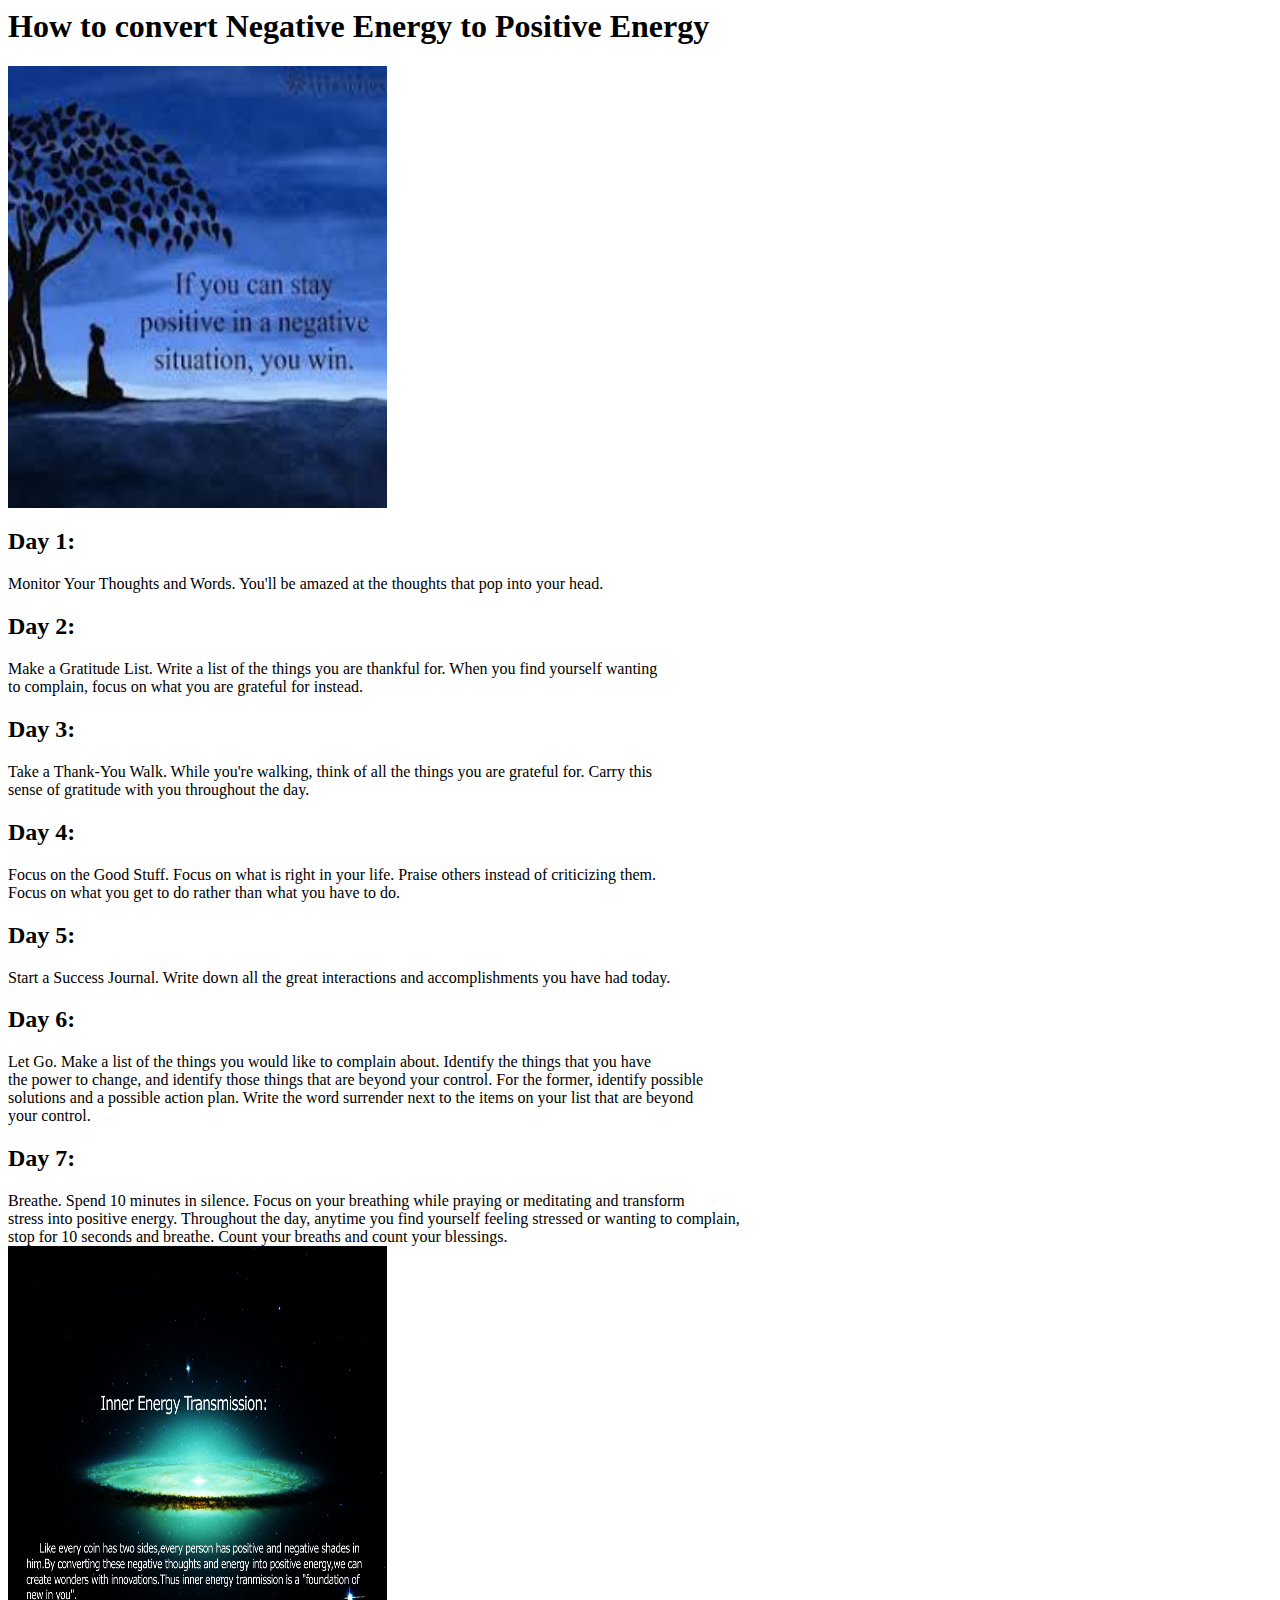
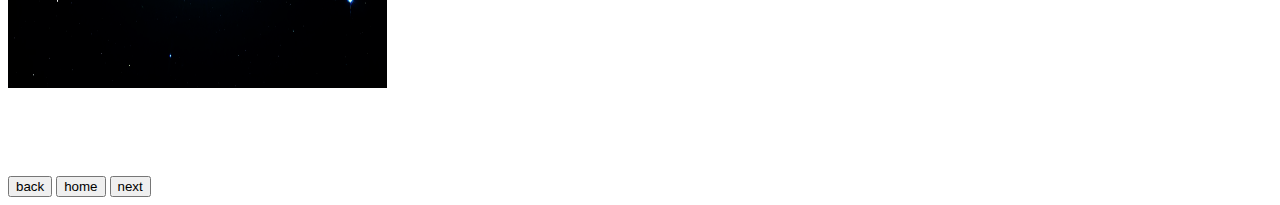
==== difference.html @ 49ac1b20 "secound version" ====
<html>
    <body>
        <h1>
            How to convert Negative Energy to Positive Energy
        </h1>
        <p>
            <img src="pic3.jpg" alt="not available" height="50%" width="30%"><br>
            <h2>Day 1:</h2> Monitor Your Thoughts and Words. You'll be amazed at the thoughts that pop into your head.<br>

            <h2>Day 2:</h2> Make a Gratitude List. Write a list of the things you are thankful for. When you find yourself wanting <br>
            to complain, focus on what you are grateful for instead.<br>

            <h2>Day 3:</h2> Take a Thank-You Walk. While you're walking, think of all the things you are grateful for. Carry this <br>
            sense of gratitude with you throughout the day.<br>

            <h2>Day 4:</h2> Focus on the Good Stuff. Focus on what is right in your life. Praise others instead of criticizing them.<br>
             Focus on what you get to do rather than what you have to do.<br>

            <h2>Day 5:</h2> Start a Success Journal. Write down all the great interactions and accomplishments you have had today.<br>

            <h2>Day 6:</h2> Let Go. Make a list of the things you would like to complain about. Identify the things that you have <br>
            the power to change, and identify those things that are beyond your control. For the former, identify possible <br>
            solutions and a possible action plan. Write the word surrender next to the items on your list that are beyond <br>
            your control.<br>

            <h2>Day 7:</h2> Breathe. Spend 10 minutes in silence. Focus on your breathing while praying or meditating and transform <br>
            stress into positive energy. Throughout the day, anytime you find yourself feeling stressed or wanting to complain, <br>
            stop for 10 seconds and breathe. Count your breaths and count your blessings.<br>
            <img src="pic31" alt="not available" height="50%" width="30%"><br>
        </p><br>
        <br>
        <br>
        <br>
        <button onclick="myFunction()">back</button>

            <script>
               function myFunction() {
               location.replace("file:///C:/Users/PRATHYUSHA%20REDDY/OneDrive/Desktop/energy/negative.html")
              }

            </script>
        <button onclick="myf()">home</button>
        <script>
            function myf() {
                location.replace("file:///C:/Users/PRATHYUSHA%20REDDY/OneDrive/Desktop/energy/intro.html")
            }
        </script>
        <button onclick="fun()">next</button>

             <script>
                 function fun() {
                 location.replace("file:///C:/Users/PRATHYUSHA%20REDDY/OneDrive/Desktop/energy/example.html")
               }
            </script>
        
    </body>
</html>
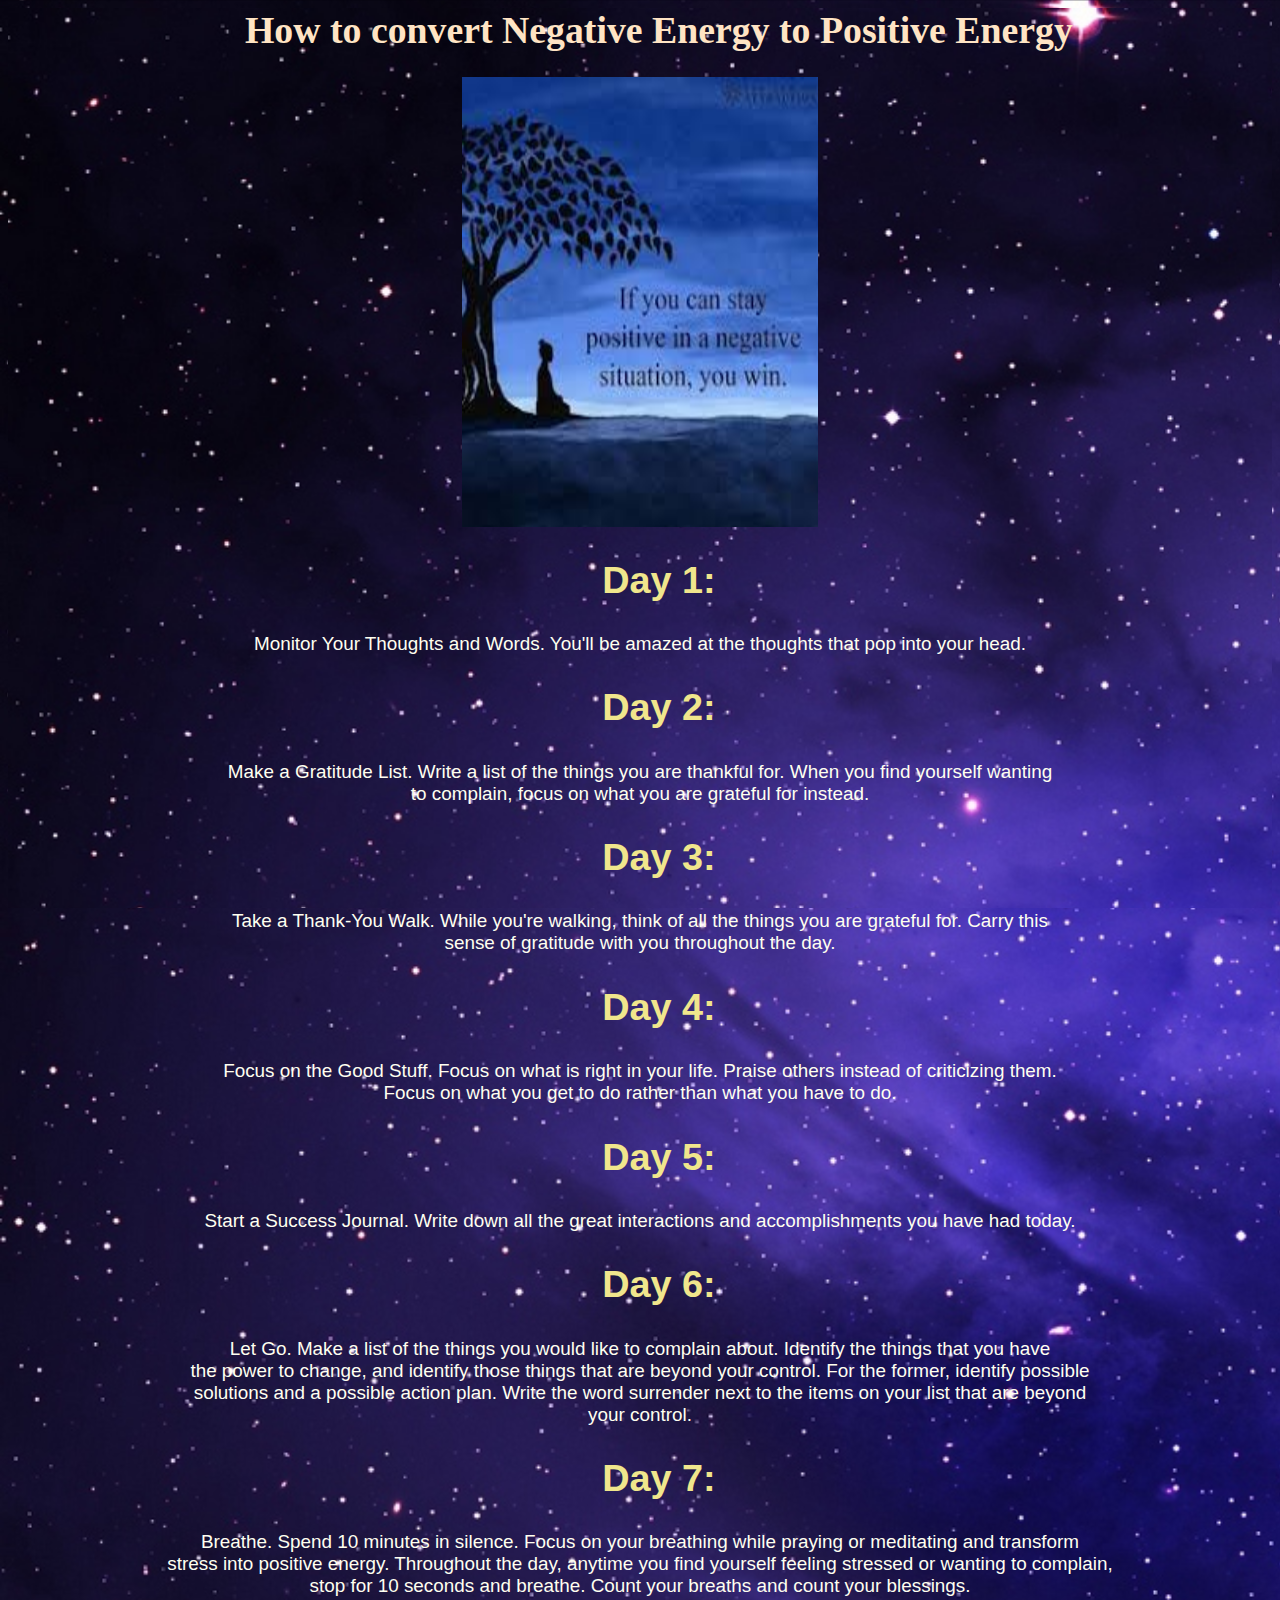
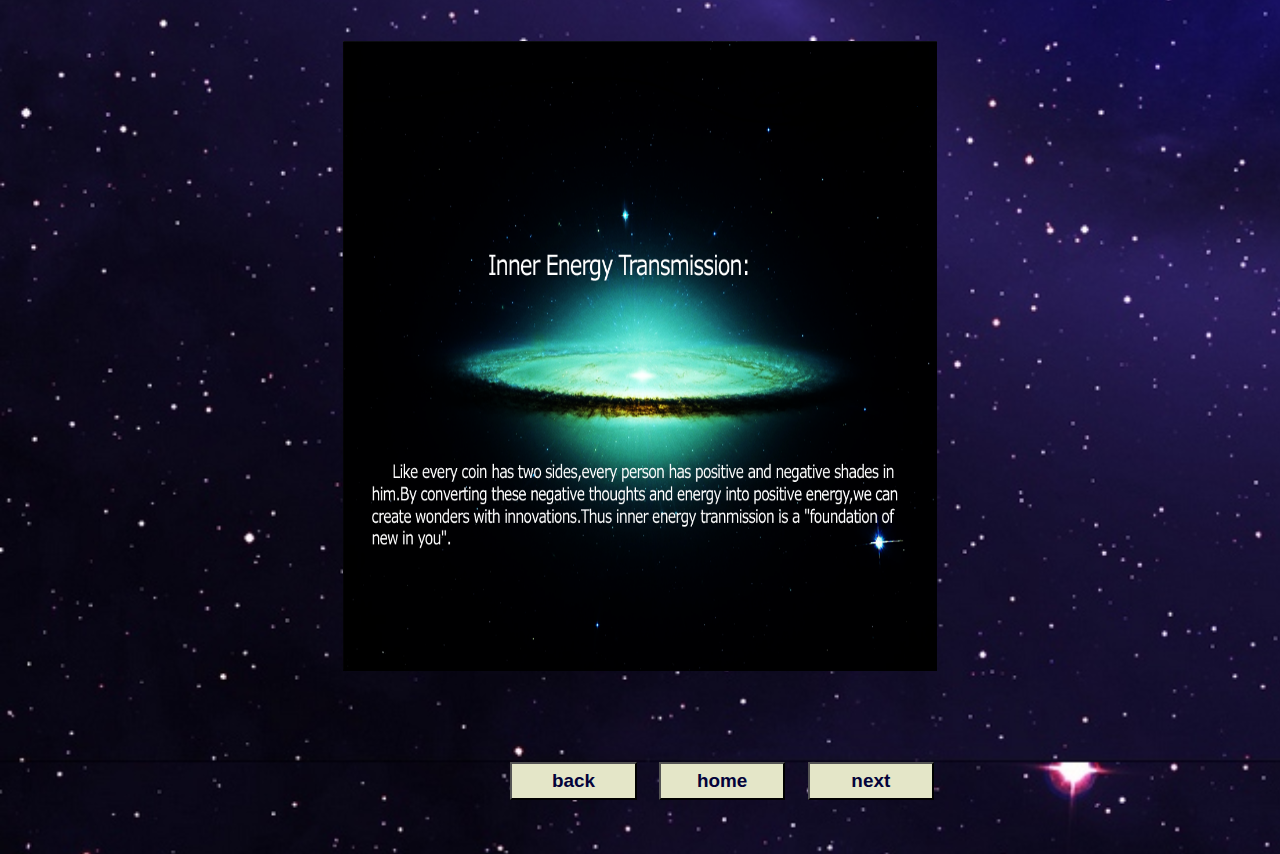
==== commit 08c5d2cd: "4 th version" ====
--- a/difference.html
+++ b/difference.html
@@ -1,57 +1,64 @@
 <html>
+    <head>
+        <link rel="stylesheet" href="design2.css" >
+     </head>
     <body>
         <h1>
             How to convert Negative Energy to Positive Energy
-        </h1>
-        <p>
-            <img src="pic3.jpg" alt="not available" height="50%" width="30%"><br>
-            <h2>Day 1:</h2> Monitor Your Thoughts and Words. You'll be amazed at the thoughts that pop into your head.<br>
+        </h1><p>
+            <img src="pic3.jpg" alt="not available" height="50%" width="30%"><br></p>
+            <h2>Day 1:</h2> <p>Monitor Your Thoughts and Words. You'll be amazed at the thoughts that pop into your head.<br></p>
 
-            <h2>Day 2:</h2> Make a Gratitude List. Write a list of the things you are thankful for. When you find yourself wanting <br>
-            to complain, focus on what you are grateful for instead.<br>
+            <h2>Day 2:</h2> <p>Make a Gratitude List. Write a list of the things you are thankful for. When you find yourself wanting <br>
+            to complain, focus on what you are grateful for instead.<br></p>
 
-            <h2>Day 3:</h2> Take a Thank-You Walk. While you're walking, think of all the things you are grateful for. Carry this <br>
+            <h2>Day 3:</h2> <p>Take a Thank-You Walk. While you're walking, think of all the things you are grateful for. Carry this <br>
             sense of gratitude with you throughout the day.<br>
+            </p>
+            <h2>Day 4:</h2><p>Focus on the Good Stuff. Focus on what is right in your life. Praise others instead of criticizing them.<br>
+             Focus on what you get to do rather than what you have to do.<br>
+            </p>
+            <h2>Day 5:</h2> <p>Start a Success Journal. Write down all the great interactions and accomplishments you have had today.<br></p>
 
-            <h2>Day 4:</h2> Focus on the Good Stuff. Focus on what is right in your life. Praise others instead of criticizing them.<br>
-             Focus on what you get to do rather than what you have to do.<br>
-
-            <h2>Day 5:</h2> Start a Success Journal. Write down all the great interactions and accomplishments you have had today.<br>
-
-            <h2>Day 6:</h2> Let Go. Make a list of the things you would like to complain about. Identify the things that you have <br>
+            <h2>Day 6:</h2><p>Let Go. Make a list of the things you would like to complain about. Identify the things that you have <br>
             the power to change, and identify those things that are beyond your control. For the former, identify possible <br>
             solutions and a possible action plan. Write the word surrender next to the items on your list that are beyond <br>
-            your control.<br>
+            your control.<br></p>
 
-            <h2>Day 7:</h2> Breathe. Spend 10 minutes in silence. Focus on your breathing while praying or meditating and transform <br>
+            <h2>Day 7:</h2> <p>Breathe. Spend 10 minutes in silence. Focus on your breathing while praying or meditating and transform <br>
             stress into positive energy. Throughout the day, anytime you find yourself feeling stressed or wanting to complain, <br>
-            stop for 10 seconds and breathe. Count your breaths and count your blessings.<br>
-            <img src="pic31" alt="not available" height="50%" width="30%"><br>
+            stop for 10 seconds and breathe. Count your breaths and count your blessings.<br><br>
+            <br>
+            <img src="pic31" alt="not available" height="70%" width="50%"><br>
         </p><br>
         <br>
         <br>
-        <br>
-        <button onclick="myFunction()">back</button>
+        <br>&nbsp;&nbsp;&nbsp;&nbsp;&nbsp;&nbsp;&nbsp;&nbsp;&nbsp;&nbsp;&nbsp;&nbsp;&nbsp;&nbsp;&nbsp;&nbsp;&nbsp;&nbsp;&nbsp;&nbsp;&nbsp;&nbsp;&nbsp;&nbsp;&nbsp;&nbsp;&nbsp;&nbsp;&nbsp;&nbsp;&nbsp;&nbsp;&nbsp;&nbsp;&nbsp;&nbsp;&nbsp;&nbsp;&nbsp;&nbsp;&nbsp;&nbsp;&nbsp;&nbsp;&nbsp;&nbsp;&nbsp;&nbsp;&nbsp;&nbsp;&nbsp;&nbsp;&nbsp;&nbsp;&nbsp;&nbsp;&nbsp;&nbsp;&nbsp;&nbsp;&nbsp;&nbsp;&nbsp;&nbsp;&nbsp;&nbsp;&nbsp;&nbsp;&nbsp;&nbsp;&nbsp;&nbsp;&nbsp;&nbsp;&nbsp;&nbsp;&nbsp;&nbsp;&nbsp;&nbsp;&nbsp;&nbsp;&nbsp;&nbsp;&nbsp;&nbsp;&nbsp;&nbsp;&nbsp;&nbsp;&nbsp;&nbsp;&nbsp;&nbsp;&nbsp;&nbsp;&nbsp;&nbsp;&nbsp;&nbsp;&nbsp;&nbsp;&nbsp;&nbsp;&nbsp;&nbsp;&nbsp;&nbsp;&nbsp;&nbsp;&nbsp;&nbsp;
+        <button class="b" onclick="myFunction()">back</button>
 
             <script>
                function myFunction() {
                location.replace("file:///C:/Users/PRATHYUSHA%20REDDY/OneDrive/Desktop/energy/negative.html")
               }
 
-            </script>
-        <button onclick="myf()">home</button>
+            </script>&nbsp;&nbsp;&nbsp;
+        <button class="b" onclick="myf()">home</button>
         <script>
             function myf() {
                 location.replace("file:///C:/Users/PRATHYUSHA%20REDDY/OneDrive/Desktop/energy/intro.html")
             }
-        </script>
-        <button onclick="fun()">next</button>
+        </script>&nbsp;&nbsp;&nbsp;
+        <button class="b" onclick="fun()">next</button>
 
              <script>
                  function fun() {
                  location.replace("file:///C:/Users/PRATHYUSHA%20REDDY/OneDrive/Desktop/energy/example.html")
                }
             </script>
-        
+        <br>
+        <br>
+        <br>
+        <br>
+
     </body>
 </html>--- a/design2.css
+++ b/design2.css
@@ -0,0 +1,53 @@
+body, html {
+    height: 100%;
+    font-family: Arial, Helvetica, sans-serif;
+    box-sizing: border-box;
+    background-image: url("bg.jpg");
+    background-size: 1000mm;
+    background-repeat: repeat-y; 
+}
+  
+  h1{
+      margin-top: 20mms;
+    margin-left: 10mm;
+      text-align: center;
+      color:bisque;
+      font-family: cursive;
+      font-weight: bolder;
+      font-size: 10mm;
+  }
+  h2{
+      text-align: center;
+    margin-left: 10mm;
+      color: khaki;
+      font-size: 10mm;
+  }
+  p{  
+      margin-left: 10mm;
+      margin-right: 10mm;
+      text-align: center;
+      color: ivory;
+      font-size: 5mm;
+  }
+  .b{
+      align-self: center;
+      height: 10mm;
+      width: 10%;
+      background-color:rgb(228, 230, 200);
+      color:rgb(3, 3, 58);
+      font-weight: bold;
+      font-size: 5mm;
+  }
+  .div{
+      font-size: 5mm;
+      text-align: center;
+    margin-left: 10mm;
+      color: lavender;
+      margin-bottom: 10mm
+  }
+  .b:hover{
+    margin-left: 10mm;
+      box-shadow: 0 0 2px 1px rgba(248, 246, 246, 0.959);
+  }
+  
+  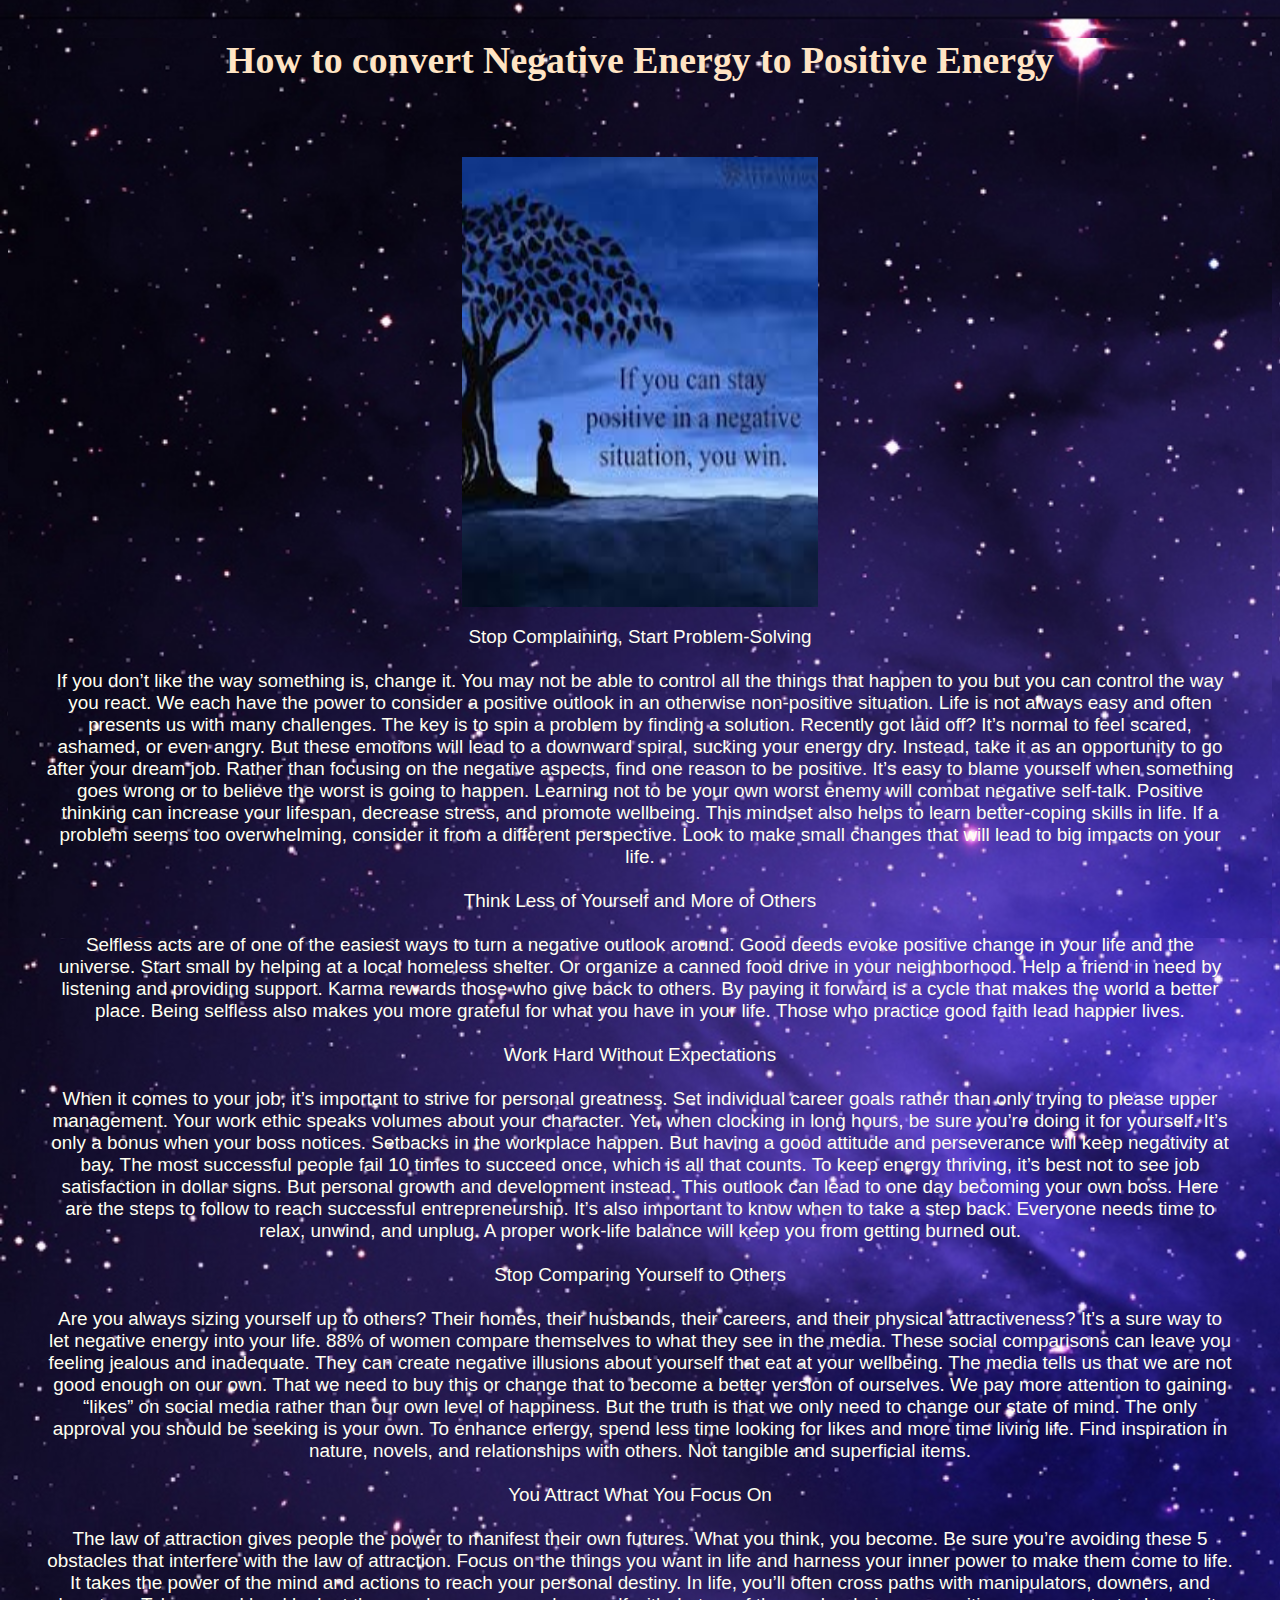
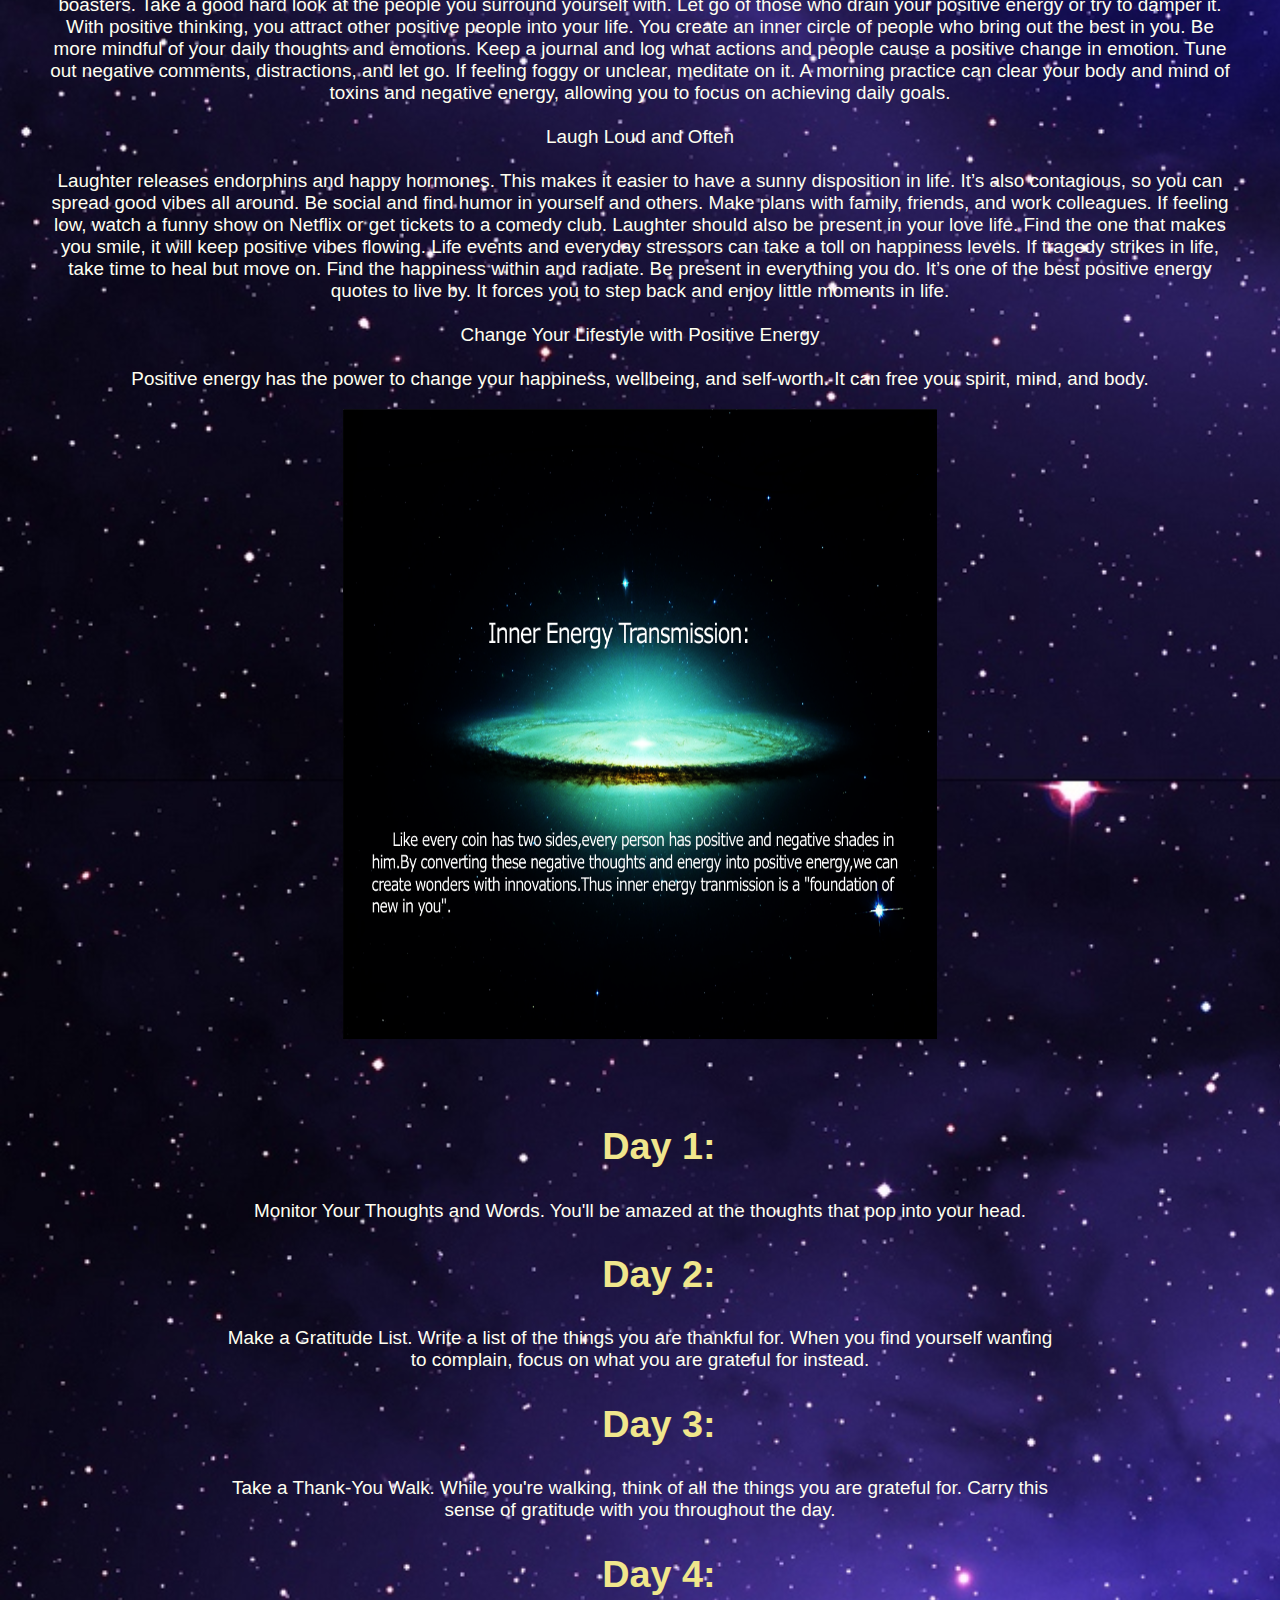
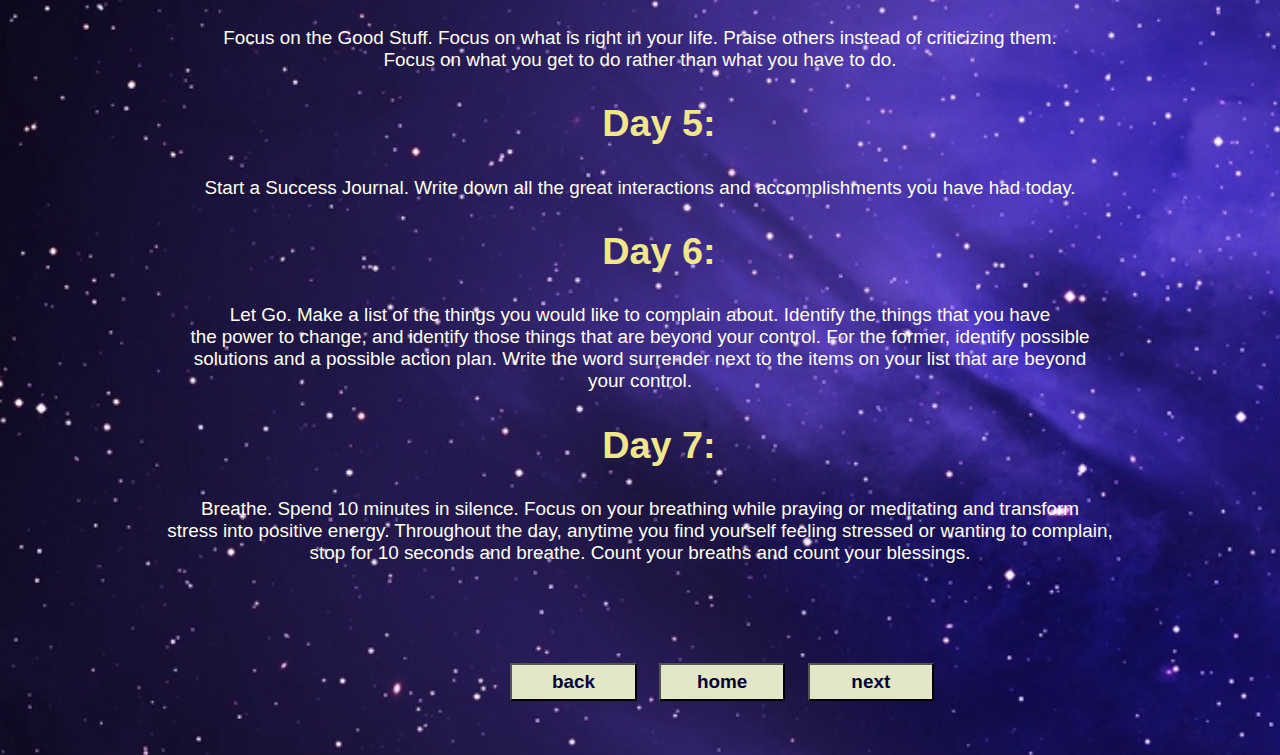
==== commit 3b4db00a: "5th version" ====
--- a/difference.html
+++ b/difference.html
@@ -7,31 +7,114 @@
             How to convert Negative Energy to Positive Energy
         </h1><p>
             <img src="pic3.jpg" alt="not available" height="50%" width="30%"><br></p>
-            <h2>Day 1:</h2> <p>Monitor Your Thoughts and Words. You'll be amazed at the thoughts that pop into your head.<br></p>
-
-            <h2>Day 2:</h2> <p>Make a Gratitude List. Write a list of the things you are thankful for. When you find yourself wanting <br>
-            to complain, focus on what you are grateful for instead.<br></p>
-
-            <h2>Day 3:</h2> <p>Take a Thank-You Walk. While you're walking, think of all the things you are grateful for. Carry this <br>
-            sense of gratitude with you throughout the day.<br>
-            </p>
-            <h2>Day 4:</h2><p>Focus on the Good Stuff. Focus on what is right in your life. Praise others instead of criticizing them.<br>
-             Focus on what you get to do rather than what you have to do.<br>
-            </p>
-            <h2>Day 5:</h2> <p>Start a Success Journal. Write down all the great interactions and accomplishments you have had today.<br></p>
-
-            <h2>Day 6:</h2><p>Let Go. Make a list of the things you would like to complain about. Identify the things that you have <br>
-            the power to change, and identify those things that are beyond your control. For the former, identify possible <br>
-            solutions and a possible action plan. Write the word surrender next to the items on your list that are beyond <br>
-            your control.<br></p>
-
-            <h2>Day 7:</h2> <p>Breathe. Spend 10 minutes in silence. Focus on your breathing while praying or meditating and transform <br>
-            stress into positive energy. Throughout the day, anytime you find yourself feeling stressed or wanting to complain, <br>
-            stop for 10 seconds and breathe. Count your breaths and count your blessings.<br><br>
-            <br>
+            <p>
+                Stop Complaining, Start Problem-Solving<br><br>
+    If you don’t like the way something is, change it. You may not be able to control all the things that happen to you but you can control the way you react.
+    
+    We each have the power to consider a positive outlook in an otherwise non-positive situation. Life is not always easy and often presents us with many challenges. The key is to spin a problem by finding a solution.
+    
+    Recently got laid off? It’s normal to feel scared, ashamed, or even angry. But these emotions will lead to a downward spiral, sucking your energy dry.
+    
+    Instead, take it as an opportunity to go after your dream job. Rather than focusing on the negative aspects, find one reason to be positive.
+    
+    It’s easy to blame yourself when something goes wrong or to believe the worst is going to happen. Learning not to be your own worst enemy will combat negative self-talk.
+    
+    Positive thinking can increase your lifespan, decrease stress, and promote wellbeing. This mindset also helps to learn better-coping skills in life.
+    
+    If a problem seems too overwhelming, consider it from a different perspective. Look to make small changes that will lead to big impacts on your life.<br><br>
+    
+    Think Less of Yourself and More of Others<br><br>
+    Selfless acts are of one of the easiest ways to turn a negative outlook around. Good deeds evoke positive change in your life and the universe.
+    
+    Start small by helping at a local homeless shelter. Or organize a canned food drive in your neighborhood. Help a friend in need by listening and providing support.
+    
+    Karma rewards those who give back to others. By paying it forward is a cycle that makes the world a better place.
+    
+    Being selfless also makes you more grateful for what you have in your life. Those who practice good faith lead happier lives.<br><br>
+    
+    Work Hard Without Expectations<br><br>
+    When it comes to your job, it’s important to strive for personal greatness. Set individual career goals rather than only trying to please upper management.
+    
+    Your work ethic speaks volumes about your character. Yet, when clocking in long hours, be sure you’re doing it for yourself. It’s only a bonus when your boss notices.
+    
+    Setbacks in the workplace happen. But having a good attitude and perseverance will keep negativity at bay. The most successful people fail 10 times to succeed once, which is all that counts.
+    
+    To keep energy thriving, it’s best not to see job satisfaction in dollar signs. But personal growth and development instead.
+    
+    This outlook can lead to one day becoming your own boss. Here are the steps to follow to reach successful entrepreneurship.
+    
+    It’s also important to know when to take a step back. Everyone needs time to relax, unwind, and unplug. A proper work-life balance will keep you from getting burned out.<br>
+    <br>
+    
+    Stop Comparing Yourself to Others<br><br>
+    Are you always sizing yourself up to others? Their homes, their husbands, their careers, and their physical attractiveness? It’s a sure way to let negative energy into your life.
+    
+    88% of women compare themselves to what they see in the media. These social comparisons can leave you feeling jealous and inadequate. They can create negative illusions about yourself that eat at your wellbeing.
+    
+    The media tells us that we are not good enough on our own. That we need to buy this or change that to become a better version of ourselves. We pay more attention to gaining “likes” on social media rather than our own level of happiness.
+    
+    But the truth is that we only need to change our state of mind. The only approval you should be seeking is your own.
+    
+    To enhance energy, spend less time looking for likes and more time living life. Find inspiration in nature, novels, and relationships with others. Not tangible and superficial items.<br>
+    <br>
+    
+    You Attract What You Focus On<br><br>
+    The law of attraction gives people the power to manifest their own futures. What you think, you become. Be sure you’re avoiding these 5 obstacles that interfere with the law of attraction.
+    
+    Focus on the things you want in life and harness your inner power to make them come to life. It takes the power of the mind and actions to reach your personal destiny.
+    
+    In life, you’ll often cross paths with manipulators, downers, and boasters. Take a good hard look at the people you surround yourself with. Let go of those who drain your positive energy or try to damper it.
+    
+    With positive thinking, you attract other positive people into your life. You create an inner circle of people who bring out the best in you.
+    
+    Be more mindful of your daily thoughts and emotions. Keep a journal and log what actions and people cause a positive change in emotion. Tune out negative comments, distractions, and let go.
+    
+    If feeling foggy or unclear, meditate on it. A morning practice can clear your body and mind of toxins and negative energy, allowing you to focus on achieving daily goals.<br><br>
+    
+    Laugh Loud and Often<br><br>
+    Laughter releases endorphins and happy hormones. This makes it easier to have a sunny disposition in life. It’s also contagious, so you can spread good vibes all around.
+    
+    Be social and find humor in yourself and others. Make plans with family, friends, and work colleagues. If feeling low, watch a funny show on Netflix or get tickets to a comedy club.
+    
+    Laughter should also be present in your love life. Find the one that makes you smile, it will keep positive vibes flowing.
+    
+    Life events and everyday stressors can take a toll on happiness levels. If tragedy strikes in life, take time to heal but move on. Find the happiness within and radiate.
+    
+    Be present in everything you do. It’s one of the best positive energy quotes to live by. It forces you to step back and enjoy little moments in life.<br>
+    <br>
+    
+    Change Your Lifestyle with Positive Energy<br><br>
+    Positive energy has the power to change your happiness, wellbeing, and self-worth.
+    
+    It can free your spirit, mind, and body.
+     </p>  <p>
             <img src="pic31" alt="not available" height="70%" width="50%"><br>
         </p><br>
         <br>
+        <h2>Day 1:</h2> <p>Monitor Your Thoughts and Words. You'll be amazed at the thoughts that pop into your head.<br></p>
+
+        <h2>Day 2:</h2> <p>Make a Gratitude List. Write a list of the things you are thankful for. When you find yourself wanting <br>
+        to complain, focus on what you are grateful for instead.<br></p>
+
+        <h2>Day 3:</h2> <p>Take a Thank-You Walk. While you're walking, think of all the things you are grateful for. Carry this <br>
+        sense of gratitude with you throughout the day.<br>
+        </p>
+        <h2>Day 4:</h2><p>Focus on the Good Stuff. Focus on what is right in your life. Praise others instead of criticizing them.<br>
+         Focus on what you get to do rather than what you have to do.<br>
+        </p>
+        <h2>Day 5:</h2> <p>Start a Success Journal. Write down all the great interactions and accomplishments you have had today.<br></p>
+
+        <h2>Day 6:</h2><p>Let Go. Make a list of the things you would like to complain about. Identify the things that you have <br>
+        the power to change, and identify those things that are beyond your control. For the former, identify possible <br>
+        solutions and a possible action plan. Write the word surrender next to the items on your list that are beyond <br>
+        your control.<br></p>
+
+        <h2>Day 7:</h2> <p>Breathe. Spend 10 minutes in silence. Focus on your breathing while praying or meditating and transform <br>
+        stress into positive energy. Throughout the day, anytime you find yourself feeling stressed or wanting to complain, <br>
+        stop for 10 seconds and breathe. Count your breaths and count your blessings.<br><br>
+        <br></p>
+       
+     
         <br>
         <br>&nbsp;&nbsp;&nbsp;&nbsp;&nbsp;&nbsp;&nbsp;&nbsp;&nbsp;&nbsp;&nbsp;&nbsp;&nbsp;&nbsp;&nbsp;&nbsp;&nbsp;&nbsp;&nbsp;&nbsp;&nbsp;&nbsp;&nbsp;&nbsp;&nbsp;&nbsp;&nbsp;&nbsp;&nbsp;&nbsp;&nbsp;&nbsp;&nbsp;&nbsp;&nbsp;&nbsp;&nbsp;&nbsp;&nbsp;&nbsp;&nbsp;&nbsp;&nbsp;&nbsp;&nbsp;&nbsp;&nbsp;&nbsp;&nbsp;&nbsp;&nbsp;&nbsp;&nbsp;&nbsp;&nbsp;&nbsp;&nbsp;&nbsp;&nbsp;&nbsp;&nbsp;&nbsp;&nbsp;&nbsp;&nbsp;&nbsp;&nbsp;&nbsp;&nbsp;&nbsp;&nbsp;&nbsp;&nbsp;&nbsp;&nbsp;&nbsp;&nbsp;&nbsp;&nbsp;&nbsp;&nbsp;&nbsp;&nbsp;&nbsp;&nbsp;&nbsp;&nbsp;&nbsp;&nbsp;&nbsp;&nbsp;&nbsp;&nbsp;&nbsp;&nbsp;&nbsp;&nbsp;&nbsp;&nbsp;&nbsp;&nbsp;&nbsp;&nbsp;&nbsp;&nbsp;&nbsp;&nbsp;&nbsp;&nbsp;&nbsp;&nbsp;&nbsp;
         <button class="b" onclick="myFunction()">back</button>
--- a/design2.css
+++ b/design2.css
@@ -5,16 +5,17 @@
     background-image: url("bg.jpg");
     background-size: 1000mm;
     background-repeat: repeat-y; 
+    margin-top: 5mm;
 }
   
   h1{
       margin-top: 20mms;
-    margin-left: 10mm;
       text-align: center;
       color:bisque;
       font-family: cursive;
       font-weight: bolder;
       font-size: 10mm;
+      margin-bottom: 20mm;
   }
   h2{
       text-align: center;
@@ -41,7 +42,7 @@
   .div{
       font-size: 5mm;
       text-align: center;
-    margin-left: 10mm;
+      margin-left: 10mm;
       color: lavender;
       margin-bottom: 10mm
   }
